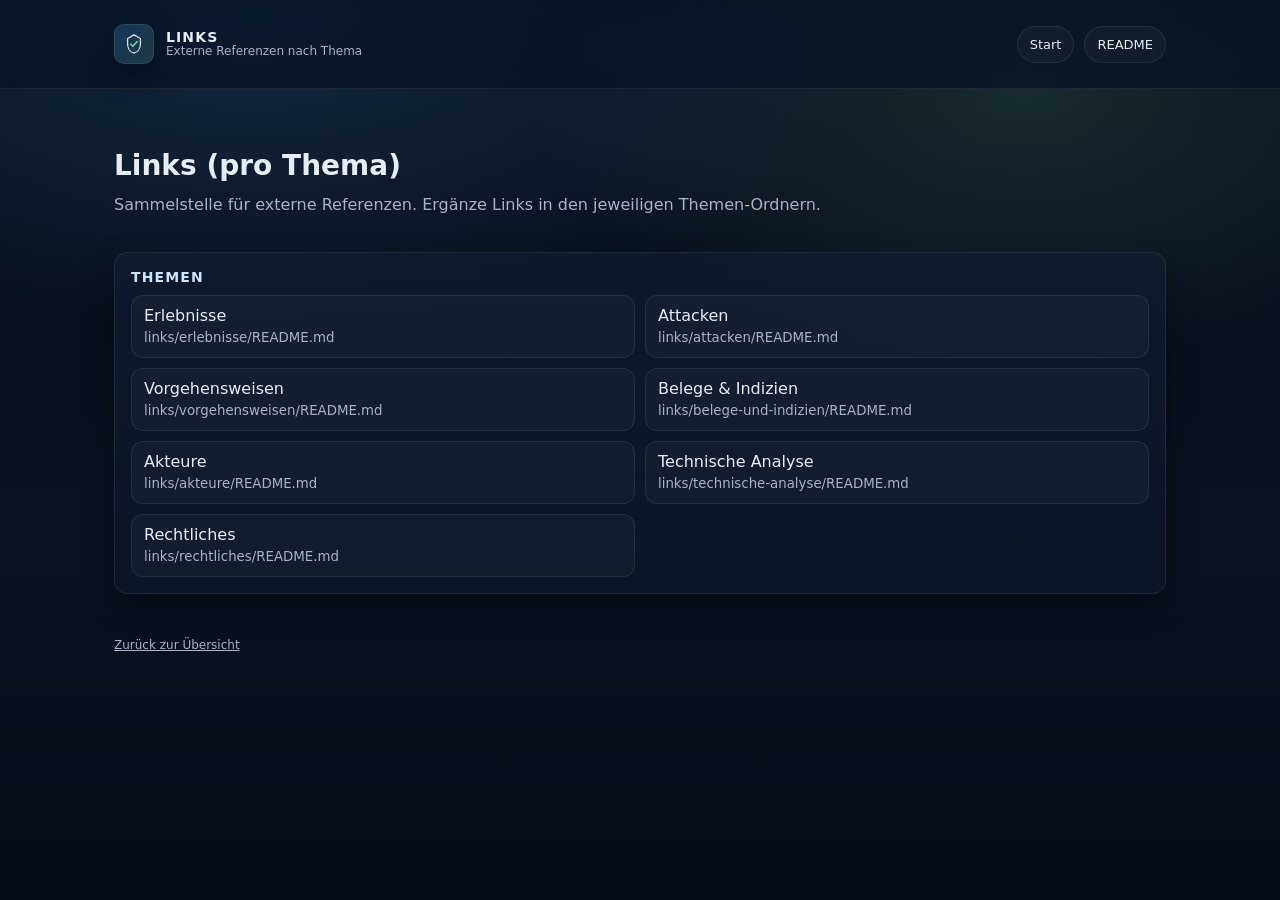
==== links/index.html @ 069fe051 "Human directed" ====
<!doctype html>
<html lang="de">
<head>
  <meta charset="utf-8" />
  <meta name="viewport" content="width=device-width, initial-scale=1" />
  <title>Links</title>
  <link rel="stylesheet" href="../assets/styles.css" />
</head>
<body>
  <div class="topbar">
    <div class="container topbar-inner">
      <a class="brand" href="../index.html">
        <div class="brand-badge" aria-hidden="true">
          <svg width="22" height="22" viewBox="0 0 24 24" fill="none" xmlns="http://www.w3.org/2000/svg">
            <path d="M12 2l7 4v6c0 5-3 9-7 10-4-1-7-5-7-10V6l7-4z" stroke="rgba(230,237,247,0.92)" stroke-width="1.4"/>
            <path d="M8.5 12.2l2.2 2.2 4.8-5" stroke="rgba(124,224,177,0.95)" stroke-width="1.6" stroke-linecap="round" stroke-linejoin="round"/>
          </svg>
        </div>
        <div class="brand-title">
          <strong>Links</strong>
          <span>Externe Referenzen nach Thema</span>
        </div>
      </a>
      <nav class="nav" aria-label="Navigation">
        <a href="../index.html">Start</a>
        <a href="README.md">README</a>
      </nav>
    </div>
  </div>

  <main class="container">
    <section class="hero">
      <h1>Links (pro Thema)</h1>
      <p>
        Sammelstelle für externe Referenzen. Ergänze Links in den jeweiligen Themen-Ordnern.
      </p>
    </section>

    <section class="section">
      <h3>Themen</h3>
      <div class="linklist" role="list">
        <a role="listitem" href="erlebnisse/README.md">Erlebnisse <small>links/erlebnisse/README.md</small></a>
        <a role="listitem" href="attacken/README.md">Attacken <small>links/attacken/README.md</small></a>
        <a role="listitem" href="vorgehensweisen/README.md">Vorgehensweisen <small>links/vorgehensweisen/README.md</small></a>
        <a role="listitem" href="belege-und-indizien/README.md">Belege & Indizien <small>links/belege-und-indizien/README.md</small></a>
        <a role="listitem" href="akteure/README.md">Akteure <small>links/akteure/README.md</small></a>
        <a role="listitem" href="technische-analyse/README.md">Technische Analyse <small>links/technische-analyse/README.md</small></a>
        <a role="listitem" href="rechtliches/README.md">Rechtliches <small>links/rechtliches/README.md</small></a>
      </div>
    </section>

    <footer class="footer">
      <div><a href="../index.html">Zurück zur Übersicht</a></div>
    </footer>
  </main>
</body>
</html>
---- assets/styles.css ----
:root{
  --bg:#0b1220;
  --panel:#0f1a2e;
  --panel-2:#0c1628;
  --text:#e6edf7;
  --muted:#a8b3c7;
  --accent:#4aa3ff;
  --accent-2:#7ce0b1;
  --danger:#ff6b6b;
  --border:rgba(255,255,255,0.08);
  --shadow:0 12px 30px rgba(0,0,0,0.35);
  --radius:14px;
  --max:1100px;
  --font:ui-sans-serif, system-ui, -apple-system, Segoe UI, Roboto, Helvetica, Arial, "Apple Color Emoji", "Segoe UI Emoji";
}

*{box-sizing:border-box}
html,body{height:100%}
body{
  margin:0;
  font-family:var(--font);
  color:var(--text);
  background:
    radial-gradient(1200px 600px at 20% 0%, rgba(74,163,255,0.20), transparent 55%),
    radial-gradient(900px 500px at 80% 10%, rgba(124,224,177,0.14), transparent 55%),
    linear-gradient(180deg, #070d18 0%, var(--bg) 60%, #070d18 100%);
}

a{color:inherit}

.container{max-width:var(--max); margin:0 auto; padding:24px}

.topbar{
  position:sticky; top:0; z-index:10;
  backdrop-filter:saturate(160%) blur(10px);
  background:rgba(11,18,32,0.72);
  border-bottom:1px solid var(--border);
}

.topbar-inner{display:flex; align-items:center; justify-content:space-between; gap:16px}

.brand{display:flex; align-items:center; gap:12px; text-decoration:none}
.brand-badge{
  width:40px; height:40px; border-radius:10px;
  background:linear-gradient(135deg, rgba(74,163,255,0.22), rgba(124,224,177,0.18));
  border:1px solid var(--border);
  box-shadow:var(--shadow);
  display:grid; place-items:center;
}
.brand-title{display:flex; flex-direction:column; line-height:1.1}
.brand-title strong{font-size:14px; letter-spacing:0.08em; text-transform:uppercase}
.brand-title span{font-size:12px; color:var(--muted)}

.nav{display:flex; gap:10px; flex-wrap:wrap; justify-content:flex-end}
.nav a{
  text-decoration:none;
  font-size:13px;
  padding:10px 12px;
  border:1px solid var(--border);
  background:rgba(255,255,255,0.03);
  border-radius:999px;
}
.nav a:hover{border-color:rgba(255,255,255,0.16)}

.hero{
  padding:36px 0 18px;
}
.hero h1{
  margin:0 0 10px;
  font-size:28px;
}
.hero p{margin:0; color:var(--muted); max-width:70ch; line-height:1.6}

.grid{
  display:grid;
  grid-template-columns:repeat(12, 1fr);
  gap:16px;
  margin:18px 0 26px;
}

.card{
  grid-column:span 6;
  background:linear-gradient(180deg, rgba(255,255,255,0.04), rgba(255,255,255,0.02));
  border:1px solid var(--border);
  border-radius:var(--radius);
  box-shadow:var(--shadow);
  padding:16px;
}

.card h2{margin:0 0 8px; font-size:16px}
.card p{margin:0 0 12px; color:var(--muted); line-height:1.55}

.meta{display:flex; gap:10px; flex-wrap:wrap; align-items:center}
.pill{
  font-size:12px;
  padding:6px 10px;
  border-radius:999px;
  border:1px solid var(--border);
  background:rgba(255,255,255,0.03);
  color:var(--muted);
}
.pill.accent{color:var(--text); border-color:rgba(74,163,255,0.35); background:rgba(74,163,255,0.10)}
.pill.good{color:var(--text); border-color:rgba(124,224,177,0.35); background:rgba(124,224,177,0.10)}

.actions{display:flex; gap:10px; flex-wrap:wrap}
.btn{
  display:inline-flex; align-items:center; gap:8px;
  text-decoration:none;
  font-size:13px;
  padding:10px 12px;
  border-radius:12px;
  border:1px solid var(--border);
  background:rgba(255,255,255,0.04);
}
.btn:hover{border-color:rgba(255,255,255,0.18)}
.btn.primary{border-color:rgba(74,163,255,0.55); background:rgba(74,163,255,0.14)}

.section{
  background:linear-gradient(180deg, rgba(15,26,46,0.85), rgba(12,22,40,0.75));
  border:1px solid var(--border);
  border-radius:var(--radius);
  box-shadow:var(--shadow);
  padding:16px;
  margin:16px 0;
}

.section h3{margin:0 0 10px; font-size:14px; letter-spacing:0.08em; text-transform:uppercase; color:#cfe3ff}

.linklist{display:grid; grid-template-columns:repeat(12, 1fr); gap:10px}
.linklist a{
  grid-column:span 6;
  text-decoration:none;
  padding:10px 12px;
  border-radius:12px;
  border:1px solid var(--border);
  background:rgba(255,255,255,0.03);
  color:var(--text);
}
.linklist a small{display:block; color:var(--muted); margin-top:4px; line-height:1.35}
.linklist a:hover{border-color:rgba(255,255,255,0.16)}

.footer{padding:26px 0 40px; color:var(--muted); font-size:12px; line-height:1.6}

@media (max-width: 900px){
  .card{grid-column:span 12}
  .linklist a{grid-column:span 12}
  .hero h1{font-size:24px}
}
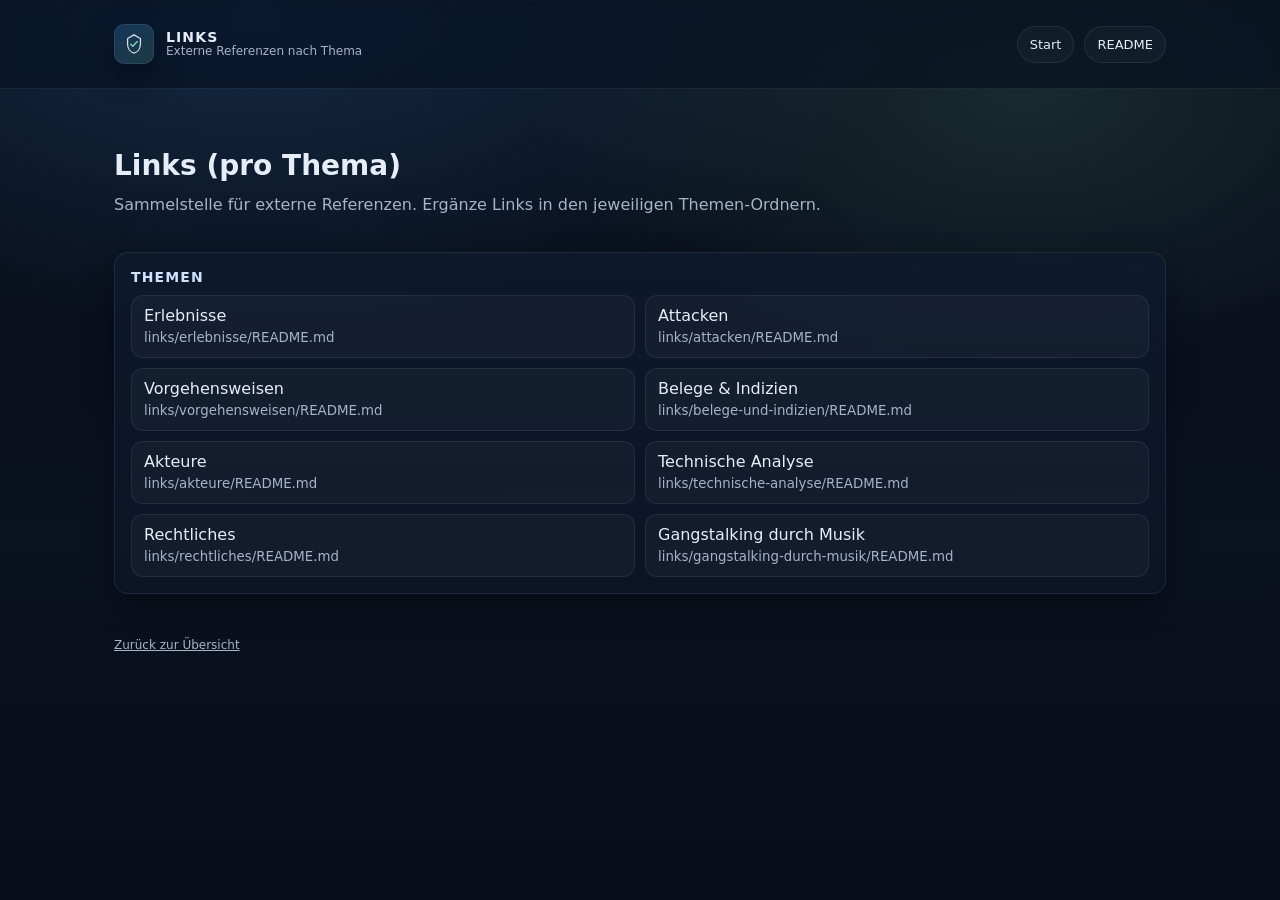
==== commit 8f2d868b: "Human dericted" ====
--- a/links/index.html
+++ b/links/index.html
@@ -46,6 +46,7 @@
         <a role="listitem" href="akteure/README.md">Akteure <small>links/akteure/README.md</small></a>
         <a role="listitem" href="technische-analyse/README.md">Technische Analyse <small>links/technische-analyse/README.md</small></a>
         <a role="listitem" href="rechtliches/README.md">Rechtliches <small>links/rechtliches/README.md</small></a>
+        <a role="listitem" href="gangstalking-durch-musik/README.md">Gangstalking durch Musik <small>links/gangstalking-durch-musik/README.md</small></a>
       </div>
     </section>
 
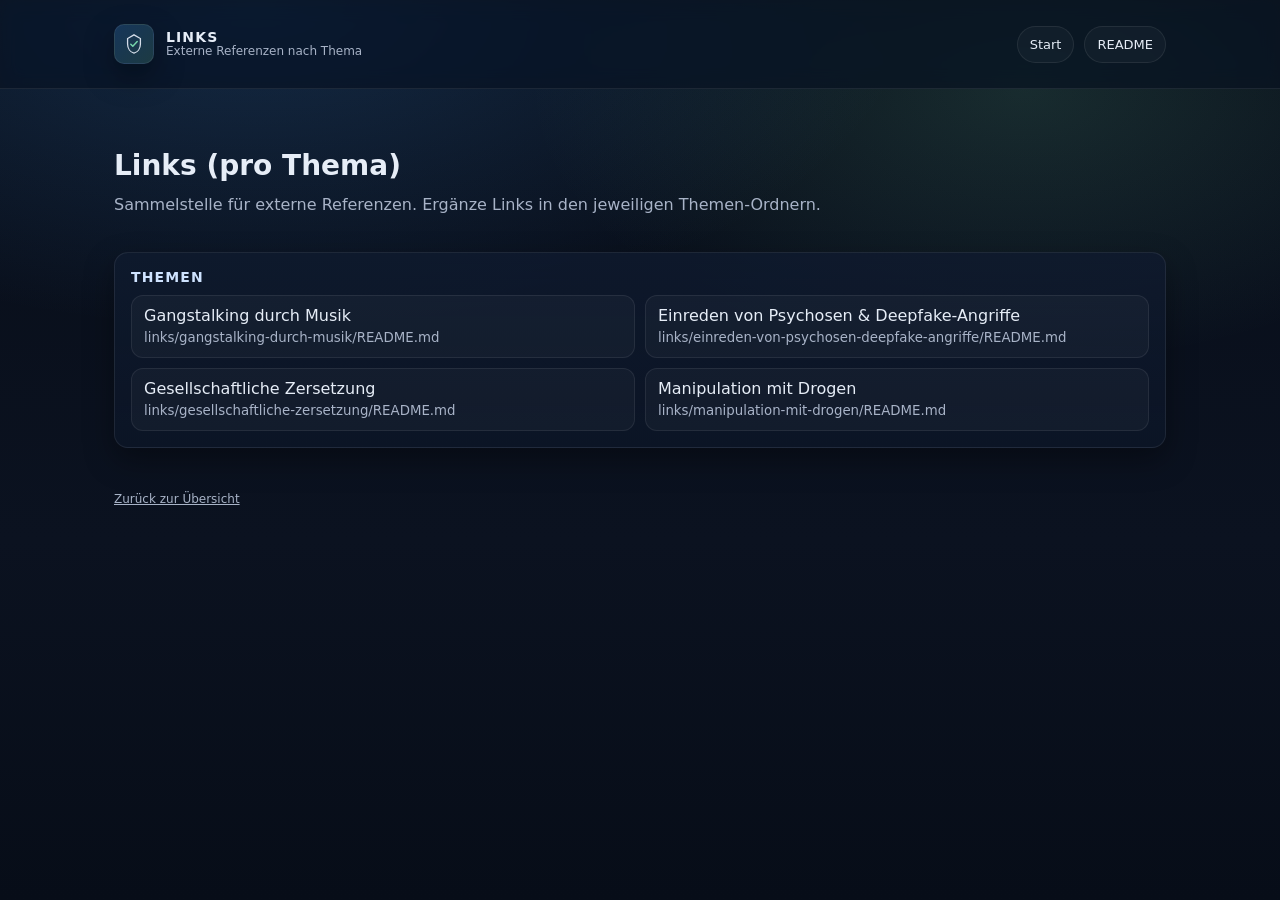
==== commit 3eae6354: "Human directed" ====
--- a/links/index.html
+++ b/links/index.html
@@ -39,14 +39,10 @@
     <section class="section">
       <h3>Themen</h3>
       <div class="linklist" role="list">
-        <a role="listitem" href="erlebnisse/README.md">Erlebnisse <small>links/erlebnisse/README.md</small></a>
-        <a role="listitem" href="attacken/README.md">Attacken <small>links/attacken/README.md</small></a>
-        <a role="listitem" href="vorgehensweisen/README.md">Vorgehensweisen <small>links/vorgehensweisen/README.md</small></a>
-        <a role="listitem" href="belege-und-indizien/README.md">Belege & Indizien <small>links/belege-und-indizien/README.md</small></a>
-        <a role="listitem" href="akteure/README.md">Akteure <small>links/akteure/README.md</small></a>
-        <a role="listitem" href="technische-analyse/README.md">Technische Analyse <small>links/technische-analyse/README.md</small></a>
-        <a role="listitem" href="rechtliches/README.md">Rechtliches <small>links/rechtliches/README.md</small></a>
         <a role="listitem" href="gangstalking-durch-musik/README.md">Gangstalking durch Musik <small>links/gangstalking-durch-musik/README.md</small></a>
+        <a role="listitem" href="einreden-von-psychosen-deepfake-angriffe/README.md">Einreden von Psychosen & Deepfake-Angriffe <small>links/einreden-von-psychosen-deepfake-angriffe/README.md</small></a>
+        <a role="listitem" href="gesellschaftliche-zersetzung/README.md">Gesellschaftliche Zersetzung <small>links/gesellschaftliche-zersetzung/README.md</small></a>
+        <a role="listitem" href="manipulation-mit-drogen/README.md">Manipulation mit Drogen <small>links/manipulation-mit-drogen/README.md</small></a>
       </div>
     </section>
 
